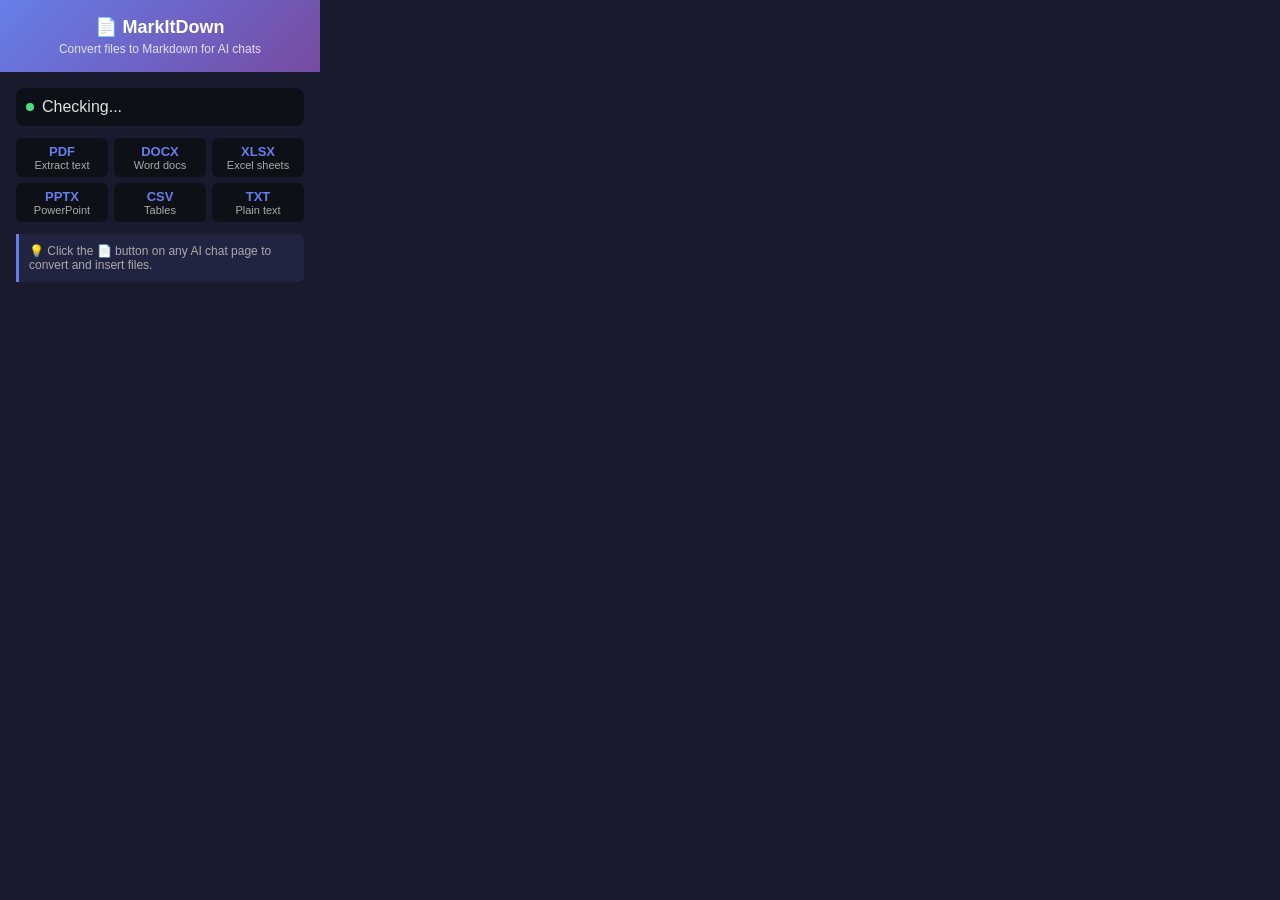
==== popup.html @ d2a17707 "Initial release: MarkItDown - AI File to Markdown extension Convert files to Markdown before sending" ====
<!DOCTYPE html>
<html>
<head>
  <meta charset="utf-8">
  <style>
    * { margin: 0; padding: 0; box-sizing: border-box; }
    body {
      width: 320px;
      font-family: -apple-system, BlinkMacSystemFont, 'Segoe UI', sans-serif;
      background: #1a1a2e;
      color: #e0e0e0;
    }
    .header {
      background: linear-gradient(135deg, #667eea 0%, #764ba2 100%);
      padding: 16px;
      text-align: center;
    }
    .header h1 { font-size: 18px; color: white; }
    .header p { font-size: 12px; color: rgba(255,255,255,0.8); margin-top: 4px; }
    .content { padding: 16px; }
    .status {
      display: flex;
      align-items: center;
      gap: 8px;
      padding: 10px;
      background: #0d1117;
      border-radius: 8px;
      margin-bottom: 12px;
    }
    .dot {
      width: 8px;
      height: 8px;
      border-radius: 50%;
      background: #4ade80;
    }
    .dot.off { background: #ef4444; }
    .formats {
      display: grid;
      grid-template-columns: repeat(3, 1fr);
      gap: 6px;
      margin-top: 12px;
    }
    .format {
      padding: 6px;
      background: #0d1117;
      border-radius: 6px;
      text-align: center;
      font-size: 11px;
      color: #aaa;
    }
    .format b { color: #667eea; display: block; font-size: 13px; }
    .tip {
      margin-top: 12px;
      padding: 10px;
      background: rgba(102, 126, 234, 0.1);
      border-left: 3px solid #667eea;
      border-radius: 0 6px 6px 0;
      font-size: 12px;
      color: #aaa;
    }
  </style>
</head>
<body>
  <div class="header">
    <h1>📄 MarkItDown</h1>
    <p>Convert files to Markdown for AI chats</p>
  </div>
  <div class="content">
    <div class="status">
      <div class="dot" id="status-dot"></div>
      <span id="status-text">Checking...</span>
    </div>
    <div class="formats">
      <div class="format"><b>PDF</b>Extract text</div>
      <div class="format"><b>DOCX</b>Word docs</div>
      <div class="format"><b>XLSX</b>Excel sheets</div>
      <div class="format"><b>PPTX</b>PowerPoint</div>
      <div class="format"><b>CSV</b>Tables</div>
      <div class="format"><b>TXT</b>Plain text</div>
    </div>
    <div class="tip">
      💡 Click the 📄 button on any AI chat page to convert and insert files.
    </div>
  </div>
  <script src="popup.js"></script>
</body>
</html>
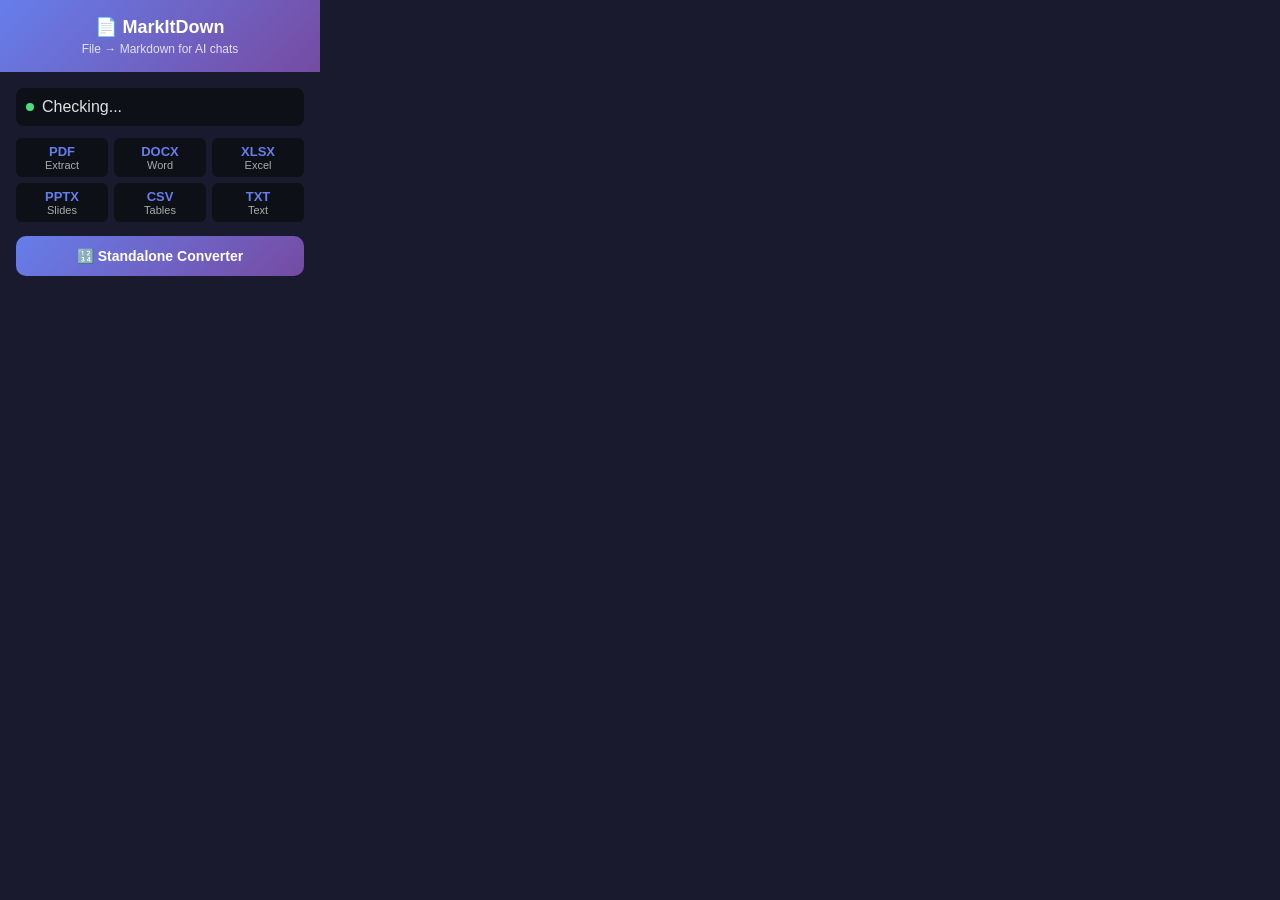
==== commit 50e1df5a: "v1.1.0: Add standalone converter + fix content script - Added converter.html standalone page - Fixed" ====
--- a/popup.html
+++ b/popup.html
@@ -4,84 +4,53 @@
   <meta charset="utf-8">
   <style>
     * { margin: 0; padding: 0; box-sizing: border-box; }
-    body {
-      width: 320px;
-      font-family: -apple-system, BlinkMacSystemFont, 'Segoe UI', sans-serif;
-      background: #1a1a2e;
-      color: #e0e0e0;
-    }
-    .header {
-      background: linear-gradient(135deg, #667eea 0%, #764ba2 100%);
-      padding: 16px;
-      text-align: center;
-    }
+    body { width: 320px; font-family: -apple-system, sans-serif; background: #1a1a2e; color: #e0e0e0; }
+    .header { background: linear-gradient(135deg, #667eea 0%, #764ba2 100%); padding: 16px; text-align: center; }
     .header h1 { font-size: 18px; color: white; }
     .header p { font-size: 12px; color: rgba(255,255,255,0.8); margin-top: 4px; }
     .content { padding: 16px; }
-    .status {
-      display: flex;
-      align-items: center;
-      gap: 8px;
-      padding: 10px;
-      background: #0d1117;
-      border-radius: 8px;
-      margin-bottom: 12px;
-    }
-    .dot {
-      width: 8px;
-      height: 8px;
-      border-radius: 50%;
-      background: #4ade80;
-    }
+    .status { display: flex; align-items: center; gap: 8px; padding: 10px; background: #0d1117; border-radius: 8px; margin-bottom: 12px; }
+    .dot { width: 8px; height: 8px; border-radius: 50%; background: #4ade80; }
     .dot.off { background: #ef4444; }
-    .formats {
-      display: grid;
-      grid-template-columns: repeat(3, 1fr);
-      gap: 6px;
-      margin-top: 12px;
-    }
-    .format {
-      padding: 6px;
-      background: #0d1117;
-      border-radius: 6px;
-      text-align: center;
-      font-size: 11px;
-      color: #aaa;
-    }
+    .formats { display: grid; grid-template-columns: repeat(3, 1fr); gap: 6px; margin-top: 12px; }
+    .format { padding: 6px; background: #0d1117; border-radius: 6px; text-align: center; font-size: 11px; color: #aaa; }
     .format b { color: #667eea; display: block; font-size: 13px; }
-    .tip {
-      margin-top: 12px;
-      padding: 10px;
-      background: rgba(102, 126, 234, 0.1);
-      border-left: 3px solid #667eea;
-      border-radius: 0 6px 6px 0;
-      font-size: 12px;
-      color: #aaa;
-    }
+    .converter-link { display: block; margin-top: 14px; padding: 12px; background: linear-gradient(135deg, #667eea, #764ba2); border-radius: 10px; text-align: center; color: white; text-decoration: none; font-weight: 600; font-size: 14px; cursor: pointer; }
+    .converter-link:hover { opacity: 0.9; }
   </style>
 </head>
 <body>
   <div class="header">
     <h1>📄 MarkItDown</h1>
-    <p>Convert files to Markdown for AI chats</p>
+    <p>File → Markdown for AI chats</p>
   </div>
   <div class="content">
     <div class="status">
-      <div class="dot" id="status-dot"></div>
-      <span id="status-text">Checking...</span>
+      <div class="dot" id="dot"></div>
+      <span id="status">Checking...</span>
     </div>
     <div class="formats">
-      <div class="format"><b>PDF</b>Extract text</div>
-      <div class="format"><b>DOCX</b>Word docs</div>
-      <div class="format"><b>XLSX</b>Excel sheets</div>
-      <div class="format"><b>PPTX</b>PowerPoint</div>
+      <div class="format"><b>PDF</b>Extract</div>
+      <div class="format"><b>DOCX</b>Word</div>
+      <div class="format"><b>XLSX</b>Excel</div>
+      <div class="format"><b>PPTX</b>Slides</div>
       <div class="format"><b>CSV</b>Tables</div>
-      <div class="format"><b>TXT</b>Plain text</div>
+      <div class="format"><b>TXT</b>Text</div>
     </div>
-    <div class="tip">
-      💡 Click the 📄 button on any AI chat page to convert and insert files.
-    </div>
+    <a class="converter-link" id="converterBtn">🔢 Standalone Converter</a>
   </div>
-  <script src="popup.js"></script>
+  <script>
+    chrome.tabs.query({ active: true, currentWindow: true }, ([tab]) => {
+      const host = new URL(tab.url).hostname;
+      const ai = ['chatgpt.com','chat.openai.com','claude.ai','gemini.google.com','copilot.microsoft.com','you.com','poe.com','huggingface.co'];
+      const dot = document.getElementById('dot');
+      const st = document.getElementById('status');
+      if (ai.some(s => host.includes(s))) { dot.classList.remove('off'); st.textContent = 'Active on ' + host; }
+      else { dot.classList.add('off'); st.textContent = 'Visit an AI chat page'; }
+    });
+    document.getElementById('converterBtn').onclick = () => {
+      chrome.tabs.create({ url: chrome.runtime.getURL('converter.html') });
+    };
+  </script>
 </body>
 </html>
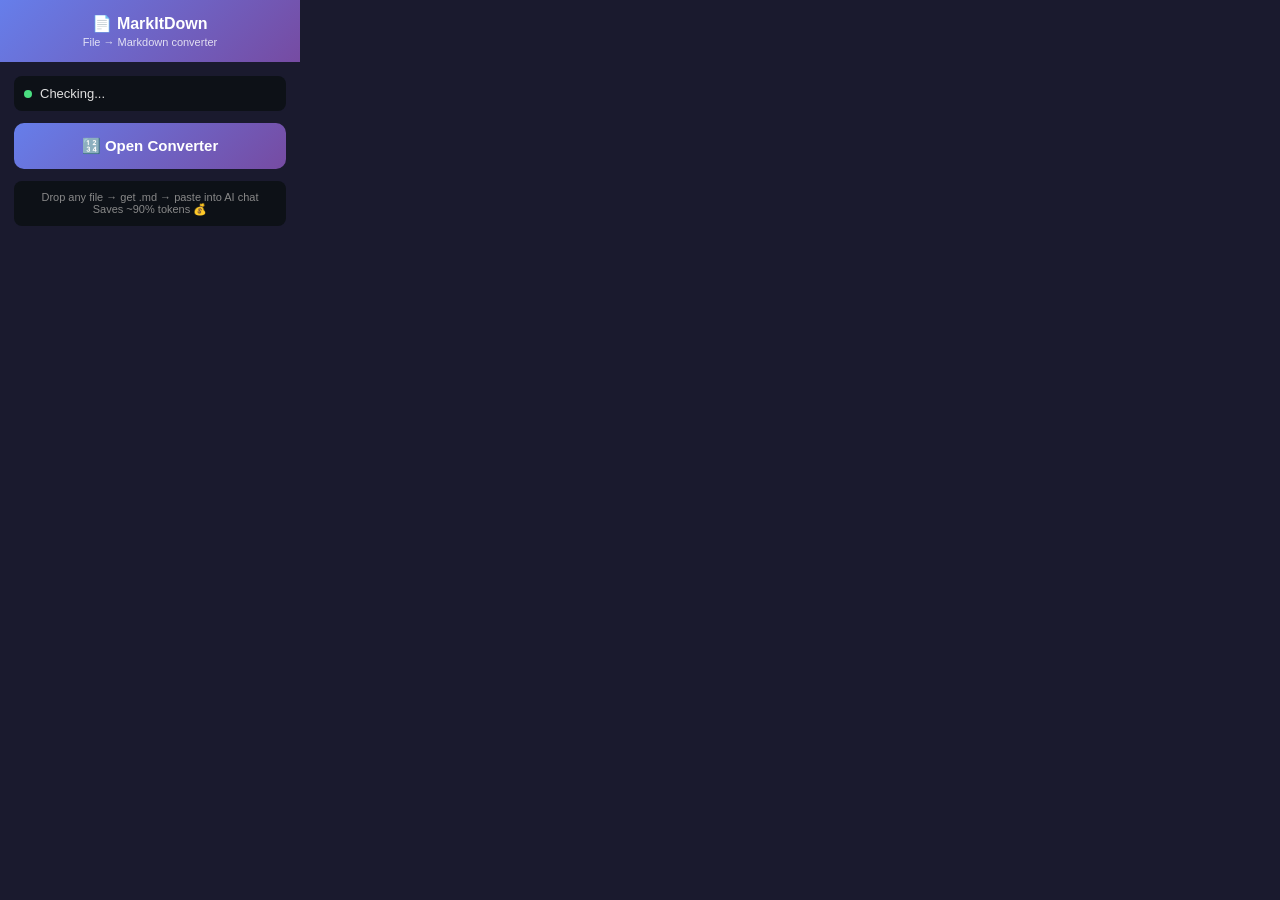
==== commit d8413f94: "v1.1.1: Fix converter — CDN, auto-copy, better UX - converter.html now uses CDN libs (works standalo" ====
--- a/popup.html
+++ b/popup.html
@@ -3,53 +3,60 @@
 <head>
   <meta charset="utf-8">
   <style>
-    * { margin: 0; padding: 0; box-sizing: border-box; }
-    body { width: 320px; font-family: -apple-system, sans-serif; background: #1a1a2e; color: #e0e0e0; }
-    .header { background: linear-gradient(135deg, #667eea 0%, #764ba2 100%); padding: 16px; text-align: center; }
-    .header h1 { font-size: 18px; color: white; }
-    .header p { font-size: 12px; color: rgba(255,255,255,0.8); margin-top: 4px; }
-    .content { padding: 16px; }
-    .status { display: flex; align-items: center; gap: 8px; padding: 10px; background: #0d1117; border-radius: 8px; margin-bottom: 12px; }
-    .dot { width: 8px; height: 8px; border-radius: 50%; background: #4ade80; }
-    .dot.off { background: #ef4444; }
-    .formats { display: grid; grid-template-columns: repeat(3, 1fr); gap: 6px; margin-top: 12px; }
-    .format { padding: 6px; background: #0d1117; border-radius: 6px; text-align: center; font-size: 11px; color: #aaa; }
-    .format b { color: #667eea; display: block; font-size: 13px; }
-    .converter-link { display: block; margin-top: 14px; padding: 12px; background: linear-gradient(135deg, #667eea, #764ba2); border-radius: 10px; text-align: center; color: white; text-decoration: none; font-weight: 600; font-size: 14px; cursor: pointer; }
-    .converter-link:hover { opacity: 0.9; }
+    *{margin:0;padding:0;box-sizing:border-box}
+    body{width:300px;font-family:-apple-system,sans-serif;background:#1a1a2e;color:#e0e0e0}
+    .h{background:linear-gradient(135deg,#667eea,#764ba2);padding:14px;text-align:center}
+    .h h1{font-size:16px;color:#fff}
+    .h p{font-size:11px;color:rgba(255,255,255,.8);margin-top:3px}
+    .c{padding:14px}
+    .st{display:flex;align-items:center;gap:8px;padding:10px;background:#0d1117;border-radius:8px;margin-bottom:12px;font-size:13px}
+    .dot{width:8px;height:8px;border-radius:50%;background:#4ade80;flex-shrink:0}
+    .dot.off{background:#ef4444}
+    .go{display:block;padding:14px;background:linear-gradient(135deg,#667eea,#764ba2);border-radius:10px;text-align:center;color:#fff;text-decoration:none;font-weight:700;font-size:15px;cursor:pointer;border:none;width:100%;margin-top:8px}
+    .go:hover{opacity:.9}
+    .note{margin-top:12px;padding:10px;background:#0d1117;border-radius:8px;font-size:11px;color:#888;text-align:center}
   </style>
 </head>
 <body>
-  <div class="header">
+  <div class="h">
     <h1>📄 MarkItDown</h1>
-    <p>File → Markdown for AI chats</p>
+    <p>File → Markdown converter</p>
   </div>
-  <div class="content">
-    <div class="status">
+  <div class="c">
+    <div class="st">
       <div class="dot" id="dot"></div>
-      <span id="status">Checking...</span>
+      <span id="stxt">Checking...</span>
     </div>
-    <div class="formats">
-      <div class="format"><b>PDF</b>Extract</div>
-      <div class="format"><b>DOCX</b>Word</div>
-      <div class="format"><b>XLSX</b>Excel</div>
-      <div class="format"><b>PPTX</b>Slides</div>
-      <div class="format"><b>CSV</b>Tables</div>
-      <div class="format"><b>TXT</b>Text</div>
+    <button class="go" id="openConverter">🔢 Open Converter</button>
+    <div class="note">
+      Drop any file → get .md → paste into AI chat<br>
+      Saves ~90% tokens 💰
     </div>
-    <a class="converter-link" id="converterBtn">🔢 Standalone Converter</a>
   </div>
   <script>
-    chrome.tabs.query({ active: true, currentWindow: true }, ([tab]) => {
-      const host = new URL(tab.url).hostname;
-      const ai = ['chatgpt.com','chat.openai.com','claude.ai','gemini.google.com','copilot.microsoft.com','you.com','poe.com','huggingface.co'];
-      const dot = document.getElementById('dot');
-      const st = document.getElementById('status');
-      if (ai.some(s => host.includes(s))) { dot.classList.remove('off'); st.textContent = 'Active on ' + host; }
-      else { dot.classList.add('off'); st.textContent = 'Visit an AI chat page'; }
+    // Check current tab
+    chrome.tabs.query({active:true,currentWindow:true}, ([tab]) => {
+      try {
+        const host = new URL(tab.url).hostname;
+        const ai = ['chatgpt.com','chat.openai.com','claude.ai','gemini.google.com','copilot.microsoft.com','you.com','poe.com','huggingface.co'];
+        const dot = document.getElementById('dot');
+        const txt = document.getElementById('stxt');
+        if (ai.some(s => host.includes(s))) {
+          dot.classList.remove('off');
+          txt.textContent = 'Active on ' + host;
+        } else {
+          dot.classList.add('off');
+          txt.textContent = 'Open converter below ↓';
+        }
+      } catch(e) {
+        document.getElementById('stxt').textContent = 'Ready';
+      }
     });
-    document.getElementById('converterBtn').onclick = () => {
-      chrome.tabs.create({ url: chrome.runtime.getURL('converter.html') });
+
+    // Open converter in new tab
+    document.getElementById('openConverter').onclick = () => {
+      chrome.tabs.create({ url: 'converter.html' });
+      window.close();
     };
   </script>
 </body>
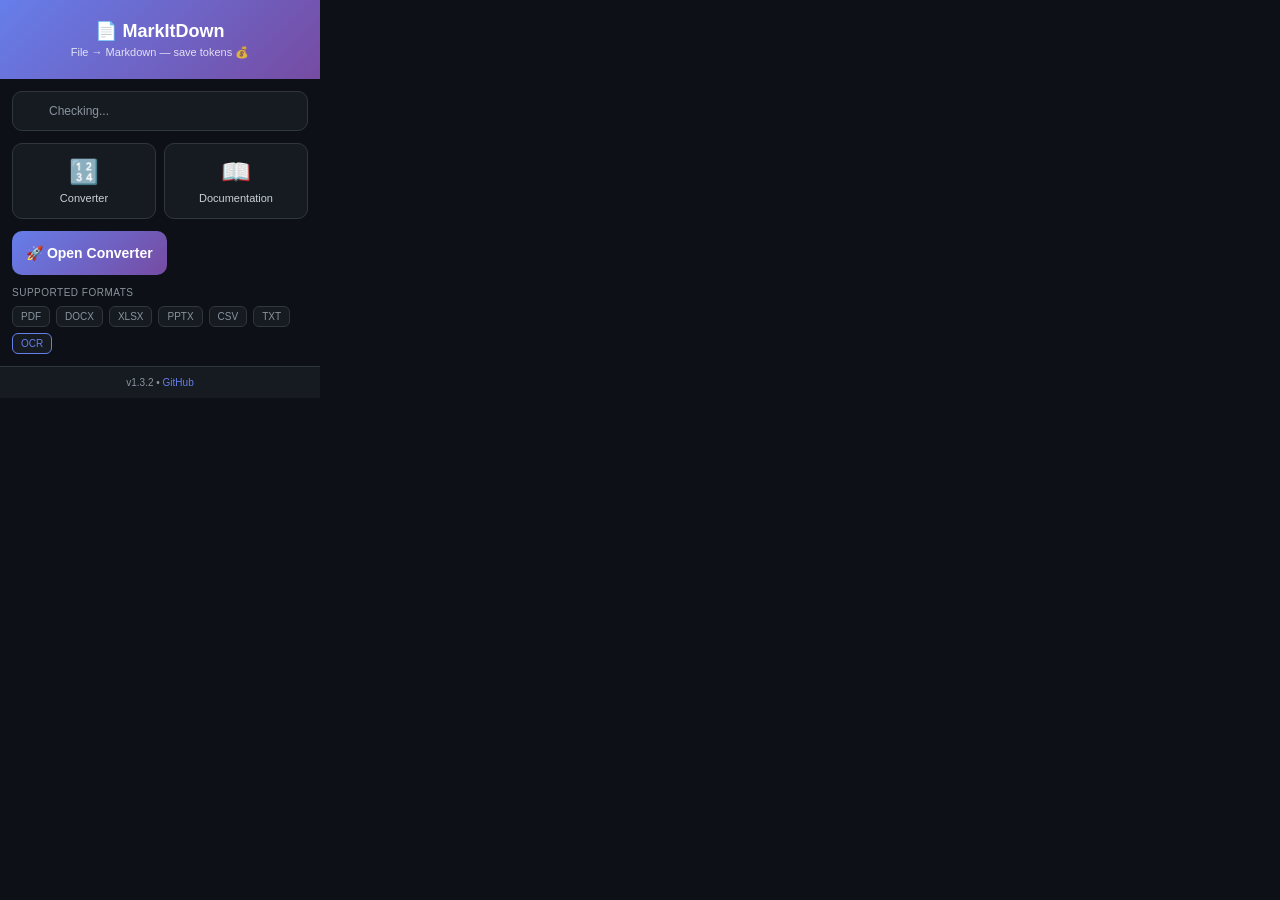
==== commit 4ff0ea41: "v1.4.0: UI/UX Overhaul UI IMPROVEMENTS: - 🎨 Modern dark theme with gradients - 📱 Mobile-first respon" ====
--- a/popup.html
+++ b/popup.html
@@ -1,61 +1,230 @@
 <!DOCTYPE html>
-<html>
+<html lang="en">
 <head>
   <meta charset="utf-8">
   <style>
     *{margin:0;padding:0;box-sizing:border-box}
-    body{width:300px;font-family:-apple-system,sans-serif;background:#1a1a2e;color:#e0e0e0}
-    .h{background:linear-gradient(135deg,#667eea,#764ba2);padding:14px;text-align:center}
-    .h h1{font-size:16px;color:#fff}
-    .h p{font-size:11px;color:rgba(255,255,255,.8);margin-top:3px}
-    .c{padding:14px}
-    .st{display:flex;align-items:center;gap:8px;padding:10px;background:#0d1117;border-radius:8px;margin-bottom:12px;font-size:13px}
-    .dot{width:8px;height:8px;border-radius:50%;background:#4ade80;flex-shrink:0}
-    .dot.off{background:#ef4444}
-    .go{display:block;padding:14px;background:linear-gradient(135deg,#667eea,#764ba2);border-radius:10px;text-align:center;color:#fff;text-decoration:none;font-weight:700;font-size:15px;cursor:pointer;border:none;width:100%;margin-top:8px}
-    .go:hover{opacity:.9}
-    .note{margin-top:12px;padding:10px;background:#0d1117;border-radius:8px;font-size:11px;color:#888;text-align:center}
+    body{
+      width:320px;
+      font-family:-apple-system,BlinkMacSystemFont,'Segoe UI',sans-serif;
+      background:#0d1117;
+      color:#e0e0e0;
+    }
+
+    /* === HEADER === */
+    .header{
+      background:linear-gradient(135deg,#667eea 0%,#764ba2 100%);
+      padding:20px 16px;
+      text-align:center;
+    }
+    .header h1{
+      font-size:18px;
+      color:#fff;
+      font-weight:700;
+      margin-bottom:4px;
+    }
+    .header p{
+      font-size:11px;
+      color:rgba(255,255,255,.8);
+    }
+
+    /* === STATUS === */
+    .status{
+      display:flex;
+      align-items:center;
+      gap:10px;
+      padding:12px 16px;
+      margin:12px;
+      background:#161b22;
+      border-radius:10px;
+      border:1px solid #30363d;
+    }
+    .status-dot{
+      width:10px;height:10px;
+      border-radius:50%;
+      flex-shrink:0;
+    }
+    .status-dot.active{background:#4ade80;box-shadow:0 0 8px rgba(74,222,128,.4)}
+    .status-dot.inactive{background:#ef4444}
+    .status-text{
+      font-size:12px;
+      color:#8b949e;
+    }
+
+    /* === QUICK ACTIONS === */
+    .actions{
+      display:grid;
+      grid-template-columns:1fr 1fr;
+      gap:8px;
+      padding:0 12px;
+      margin-bottom:12px;
+    }
+    .action{
+      background:#161b22;
+      border:1px solid #30363d;
+      border-radius:10px;
+      padding:14px 10px;
+      text-align:center;
+      cursor:pointer;
+      transition:all .15s;
+    }
+    .action:hover{
+      border-color:#667eea;
+      background:rgba(102,126,234,.08);
+    }
+    .action:active{transform:scale(.96)}
+    .action-icon{font-size:24px;margin-bottom:6px}
+    .action-label{font-size:11px;font-weight:500;color:#c9d1d9}
+
+    /* === CONVERT BUTTON === */
+    .convert-btn{
+      display:block;
+      margin:0 12px 12px;
+      padding:14px;
+      background:linear-gradient(135deg,#667eea 0%,#764ba2 100%);
+      border:none;
+      border-radius:10px;
+      color:#fff;
+      font-size:14px;
+      font-weight:600;
+      cursor:pointer;
+      transition:all .15s;
+      text-align:center;
+    }
+    .convert-btn:hover{opacity:.9}
+    .convert-btn:active{transform:scale(.98)}
+
+    /* === SUPPORTED FORMATS === */
+    .formats{
+      padding:0 12px;
+      margin-bottom:12px;
+    }
+    .formats-title{
+      font-size:10px;
+      color:#8b949e;
+      text-transform:uppercase;
+      letter-spacing:.05em;
+      margin-bottom:8px;
+    }
+    .format-list{
+      display:flex;
+      flex-wrap:wrap;
+      gap:6px;
+    }
+    .format{
+      background:#161b22;
+      border:1px solid #30363d;
+      border-radius:6px;
+      padding:4px 8px;
+      font-size:10px;
+      color:#8b949e;
+    }
+    .format.highlight{
+      border-color:#667eea;
+      color:#667eea;
+    }
+
+    /* === FOOTER === */
+    .footer{
+      padding:10px 12px;
+      background:#161b22;
+      border-top:1px solid #30363d;
+      text-align:center;
+      font-size:10px;
+      color:#8b949e;
+    }
+    .footer a{
+      color:#667eea;
+      text-decoration:none;
+    }
+    .footer a:hover{text-decoration:underline}
+
+    /* === ANIMATIONS === */
+    @keyframes fadeIn{from{opacity:0;transform:translateY(4px)}to{opacity:1;transform:translateY(0)}}
+    .action{animation:fadeIn .2s ease}
   </style>
 </head>
 <body>
-  <div class="h">
+  <!-- Header -->
+  <div class="header">
     <h1>📄 MarkItDown</h1>
-    <p>File → Markdown converter</p>
-  </div>
-  <div class="c">
-    <div class="st">
-      <div class="dot" id="dot"></div>
-      <span id="stxt">Checking...</span>
+    <p>File → Markdown — save tokens 💰</p>
+  </div>
+
+  <!-- Status -->
+  <div class="status">
+    <div class="status-dot" id="statusDot"></div>
+    <span class="status-text" id="statusText">Checking...</span>
+  </div>
+
+  <!-- Quick Actions -->
+  <div class="actions">
+    <div class="action" id="openConverter">
+      <div class="action-icon">🔢</div>
+      <div class="action-label">Converter</div>
     </div>
-    <button class="go" id="openConverter">🔢 Open Converter</button>
-    <div class="note">
-      Drop any file → get .md → paste into AI chat<br>
-      Saves ~90% tokens 💰
+    <div class="action" id="openDocs">
+      <div class="action-icon">📖</div>
+      <div class="action-label">Documentation</div>
     </div>
   </div>
+
+  <!-- Convert Button -->
+  <button class="convert-btn" id="convertBtn">🚀 Open Converter</button>
+
+  <!-- Supported Formats -->
+  <div class="formats">
+    <div class="formats-title">Supported Formats</div>
+    <div class="format-list">
+      <span class="format">PDF</span>
+      <span class="format">DOCX</span>
+      <span class="format">XLSX</span>
+      <span class="format">PPTX</span>
+      <span class="format">CSV</span>
+      <span class="format">TXT</span>
+      <span class="format highlight">OCR</span>
+    </div>
+  </div>
+
+  <!-- Footer -->
+  <div class="footer">
+    v1.3.2 • <a href="https://github.com/Arefmtl/markitdown-extension" target="_blank">GitHub</a>
+  </div>
+
   <script>
     // Check current tab
     chrome.tabs.query({active:true,currentWindow:true}, ([tab]) => {
       try {
         const host = new URL(tab.url).hostname;
         const ai = ['chatgpt.com','chat.openai.com','claude.ai','gemini.google.com','copilot.microsoft.com','you.com','poe.com','huggingface.co'];
-        const dot = document.getElementById('dot');
-        const txt = document.getElementById('stxt');
+        const dot = document.getElementById('statusDot');
+        const txt = document.getElementById('statusText');
         if (ai.some(s => host.includes(s))) {
-          dot.classList.remove('off');
+          dot.classList.add('active');
           txt.textContent = 'Active on ' + host;
         } else {
-          dot.classList.add('off');
+          dot.classList.add('inactive');
           txt.textContent = 'Open converter below ↓';
         }
       } catch(e) {
-        document.getElementById('stxt').textContent = 'Ready';
+        document.getElementById('statusText').textContent = 'Ready';
+        document.getElementById('statusDot').classList.add('active');
       }
     });
 
-    // Open converter in new tab
+    // Open converter
     document.getElementById('openConverter').onclick = () => {
       chrome.tabs.create({ url: 'converter.html' });
+      window.close();
+    };
+    document.getElementById('convertBtn').onclick = () => {
+      chrome.tabs.create({ url: 'converter.html' });
+      window.close();
+    };
+
+    // Open docs
+    document.getElementById('openDocs').onclick = () => {
+      chrome.tabs.create({ url: 'https://github.com/Arefmtl/markitdown-extension' });
       window.close();
     };
   </script>
